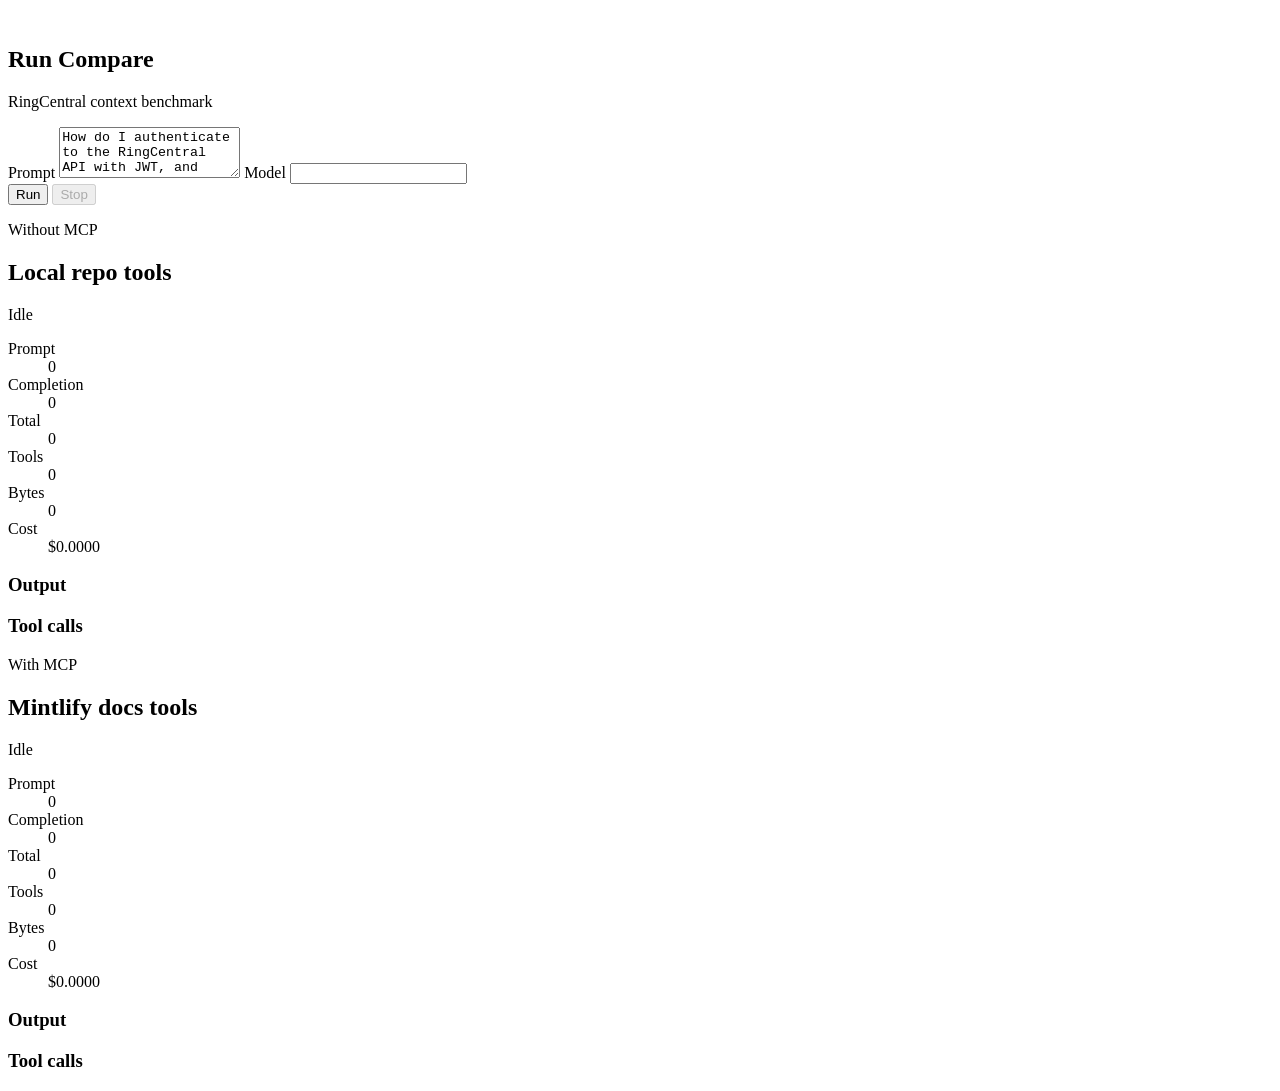
==== benchmark/demo/static/index.html @ 5913b0e3 "Add MCP side-by-side demo" ====
<!doctype html>
<html lang="en">
  <head>
    <meta charset="utf-8" />
    <meta name="viewport" content="width=device-width, initial-scale=1" />
    <title>RingCentral MCP Run Compare</title>
    <link rel="stylesheet" href="/static/styles.css" />
  </head>
  <body>
    <main class="app-shell">
      <section class="topbar" aria-label="Run controls">
        <div class="brand">
          <img src="/assets/rc-logo.svg" alt="" />
          <div>
            <h1>Run Compare</h1>
            <p>RingCentral context benchmark</p>
          </div>
        </div>
        <div class="control-grid">
          <label class="prompt-box">
            <span>Prompt</span>
            <textarea id="prompt" rows="3">How do I authenticate to the RingCentral API with JWT, and which SDK package should I install for Node.js?</textarea>
          </label>
          <label class="model-box">
            <span>Model</span>
            <input id="model" autocomplete="off" spellcheck="false" />
          </label>
          <div class="button-row">
            <button id="run" type="button">Run</button>
            <button id="stop" type="button" disabled>Stop</button>
          </div>
        </div>
      </section>

      <section class="comparison" aria-label="Side by side results">
        <article class="run-pane" data-pane="raw">
          <header class="pane-header">
            <div>
              <p class="eyebrow">Without MCP</p>
              <h2>Local repo tools</h2>
            </div>
            <span class="status" id="raw-status">Idle</span>
          </header>
          <dl class="metrics" id="raw-metrics">
            <div><dt>Prompt</dt><dd data-metric="prompt">0</dd></div>
            <div><dt>Completion</dt><dd data-metric="completion">0</dd></div>
            <div><dt>Total</dt><dd data-metric="total">0</dd></div>
            <div><dt>Tools</dt><dd data-metric="tools">0</dd></div>
            <div><dt>Bytes</dt><dd data-metric="bytes">0</dd></div>
            <div><dt>Cost</dt><dd data-metric="cost">$0.0000</dd></div>
          </dl>
          <div class="streams">
            <section>
              <h3>Output</h3>
              <div class="output" id="raw-output"></div>
            </section>
            <section>
              <h3>Tool calls</h3>
              <ol class="tool-log" id="raw-tools"></ol>
            </section>
          </div>
        </article>

        <article class="run-pane accent" data-pane="mcp">
          <header class="pane-header">
            <div>
              <p class="eyebrow">With MCP</p>
              <h2>Mintlify docs tools</h2>
            </div>
            <span class="status" id="mcp-status">Idle</span>
          </header>
          <dl class="metrics" id="mcp-metrics">
            <div><dt>Prompt</dt><dd data-metric="prompt">0</dd></div>
            <div><dt>Completion</dt><dd data-metric="completion">0</dd></div>
            <div><dt>Total</dt><dd data-metric="total">0</dd></div>
            <div><dt>Tools</dt><dd data-metric="tools">0</dd></div>
            <div><dt>Bytes</dt><dd data-metric="bytes">0</dd></div>
            <div><dt>Cost</dt><dd data-metric="cost">$0.0000</dd></div>
          </dl>
          <div class="streams">
            <section>
              <h3>Output</h3>
              <div class="output" id="mcp-output"></div>
            </section>
            <section>
              <h3>Tool calls</h3>
              <ol class="tool-log" id="mcp-tools"></ol>
            </section>
          </div>
        </article>
      </section>
    </main>
    <script src="/static/app.js" type="module"></script>
  </body>
</html>
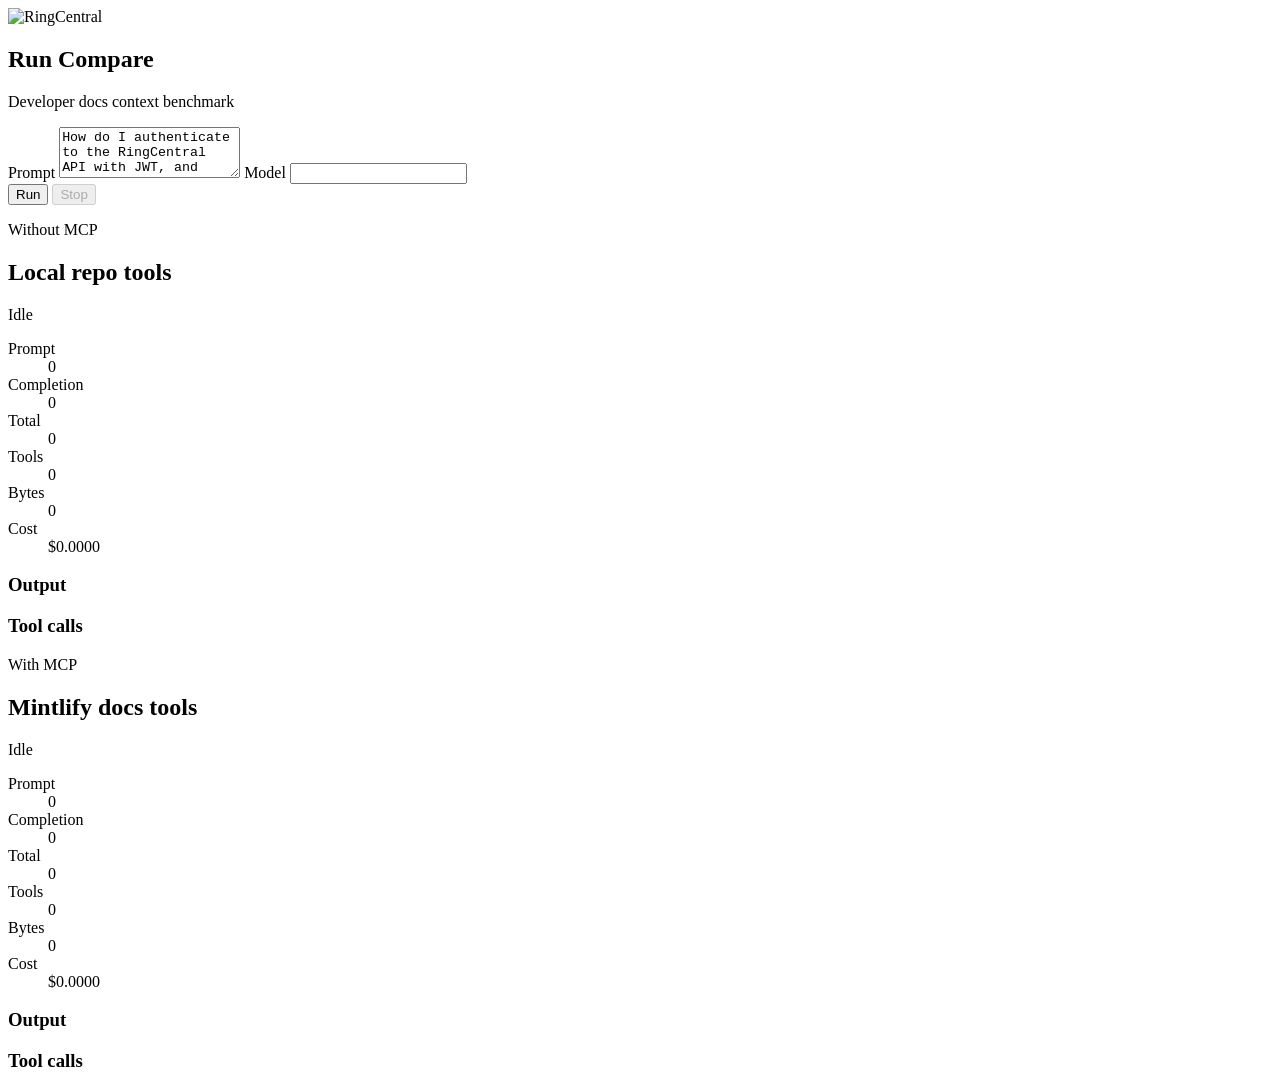
==== commit eb07e553: "update to mcp" ====
--- a/benchmark/demo/static/index.html
+++ b/benchmark/demo/static/index.html
@@ -10,10 +10,10 @@
     <main class="app-shell">
       <section class="topbar" aria-label="Run controls">
         <div class="brand">
-          <img src="/assets/rc-logo.svg" alt="" />
-          <div>
+          <img class="brand-logo" src="/assets/rc-logo.png" alt="RingCentral" />
+          <div class="brand-text">
             <h1>Run Compare</h1>
-            <p>RingCentral context benchmark</p>
+            <p>Developer docs context benchmark</p>
           </div>
         </div>
         <div class="control-grid">
